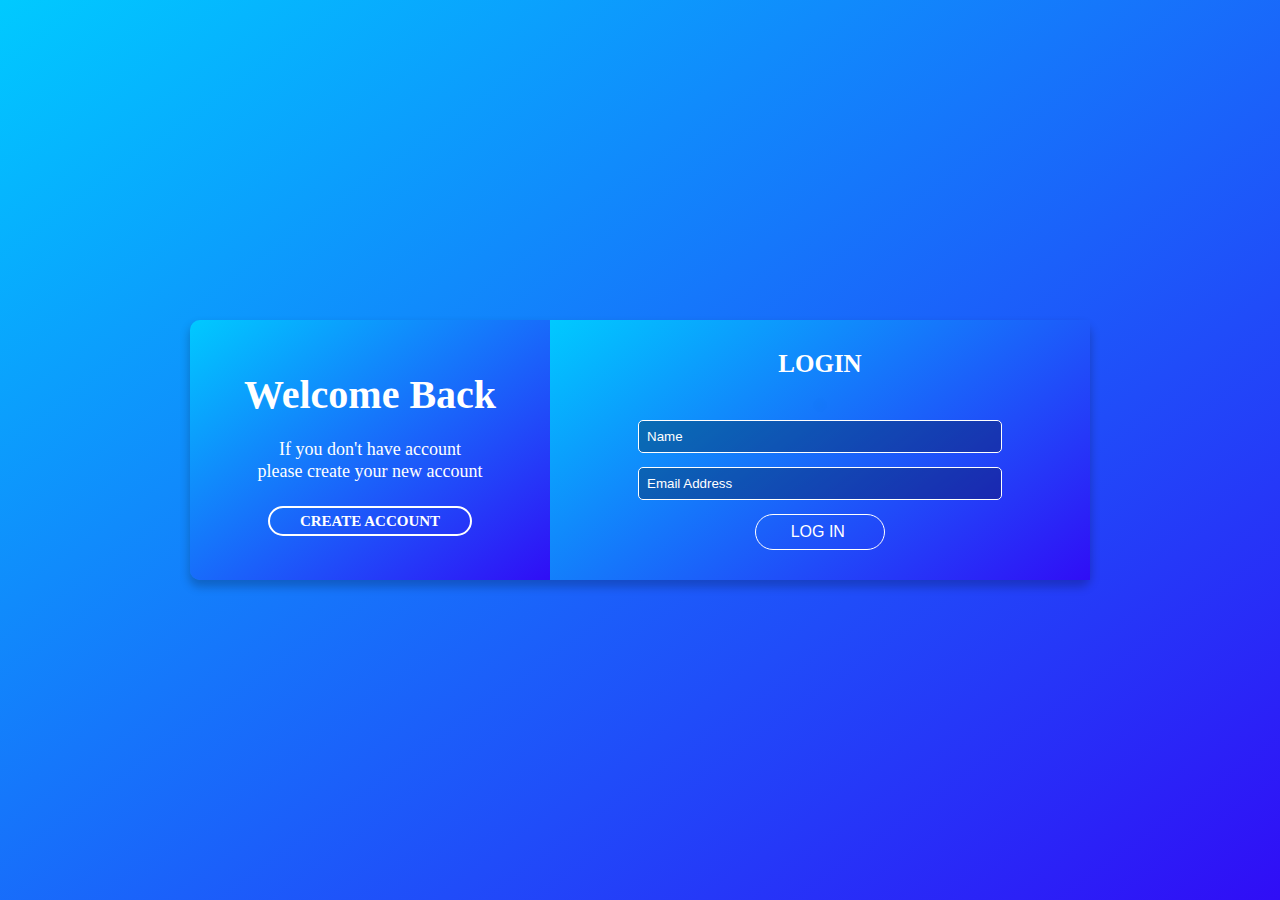
==== login.html @ 19e4bfdc "add reg and login system" ====
<!DOCTYPE html>
<html lang="en">
<head>
    <meta charset="UTF-8">
    <meta http-equiv="X-UA-Compatible" content="IE=edge">
    <meta name="viewport" content="width=device-width, initial-scale=1.0">
    <title>Reg</title>
    <link rel="stylesheet" href="css/reg.css">
</head>
<body>
     
       <div class="full">
        <div class="container">
            <div class="leftSide">
                <div class="content">
                    <h1>Welcome Back </h1>
                    <p>If you don't have account <br> please create your new account</p>
                    <a href="Reg.html" class="loginBtn">CREATE ACCOUNT</a>
                </div>
            </div>
         <div class="RightSide">
            <form action="LogSuccess.html">
                <h1>LOGIN</h1>
                <img src="user.png" alt="">
                 <input required type="text" placeholder="Name">
                 <input required type="email" placeholder="Email Address">
                 <input id="btn" type="submit" value="LOG IN ">
             </form>
         </div>
         
        </div>
       </div>
     
</body>
</html>
---- css/reg.css ----
*{
    margin: 0;
    padding: 0;
    box-sizing: border-box;
}


.full{
    width: 100vw;
    background: rgb(48,13,246);
background: linear-gradient(324deg, rgba(48,13,246,1) 0%, rgba(0,202,255,1) 100%);
    height: 100vh;
    

}

.container{
   text-align: center;
    display: flex;
    position: absolute;
    top: 50%;
    left: 50%;
    transform: translate(-50%, -50%);
    width: 900px;
    border-radius: 10px;
    height: auto;
    box-shadow: 0px 6px 10px 1px rgba(0, 0, 0, 0.219);
}
input, select{
    display: block;
    width: 70%;
    padding: 8px;
    border: 1px solid rgb(255, 255, 255);
    color: rgb(255, 255, 255);
    border-radius: 5px;
    margin: 0 auto;
    margin-top: 14px;
    background-color: rgba(0, 0, 0, 0.281);
}

select{
    color: rgb(255, 254, 254);
    background-color: rgba(0, 0, 0, 0.281)
}
::placeholder{
    color: #fff;
}

.leftSide{
    background: rgb(48,13,246);
background: linear-gradient(324deg, rgba(48,13,246,1) 0%, rgba(0,202,255,1) 100%);
    width: 40%;
    display: flex;
    align-items: center;
    justify-content: center;
    
    border-top-left-radius: 10px;
    border-bottom-left-radius: 10px;
    
}
.content{
    width: 400px;
}
.content h1{
    margin-bottom: 20px;
    font-size: 40px;
    color: rgb(255, 255, 255);
    font-weight: bold;
}
p{
    font-size: 18px;
    line-height: 22px;
    margin-bottom: 30px;
    color: rgb(255, 255, 255);
}

.loginBtn{
    border: 2px solid #fff;
    padding: 5px 30px;
    font-size: 15px;
    color: rgb(255, 255, 255);
    text-decoration: none;
    font-weight: bold;
    margin-top: 10px;
    border-radius: 17px;  
    cursor: pointer;
    transition: 0.4s;
}

.loginBtn:hover{
    box-shadow: 2px 3px 10px 1px rgba(0,0,0,0.0)
}


.RightSide{
    display: flex;
    justify-content: center;
    align-items: center;
    padding: 30px 10px;
    width: 60%;
    background: rgb(48,13,246);
background: linear-gradient(324deg, rgba(48,13,246,1) 0%, rgba(0,202,255,1) 100%);
}
.RightSide h1{
    font-size: 25px;
    margin-bottom: 10px;
    color: #fff;
    font-family: roboto;
}
#btn{
    border: 1px solid rgb(255, 255, 255);
    background: transparent;
    border-radius: 20px;
    color: #fff;
    font-size: 16px;
    width: 25%;
    cursor: pointer;
}

img{
    width: 80px;
    border-radius: 50%;
    box-shadow: 0px 3px 10px 1px rgba(0,0,0,0.3);
}
form{
    width: 100%;

}
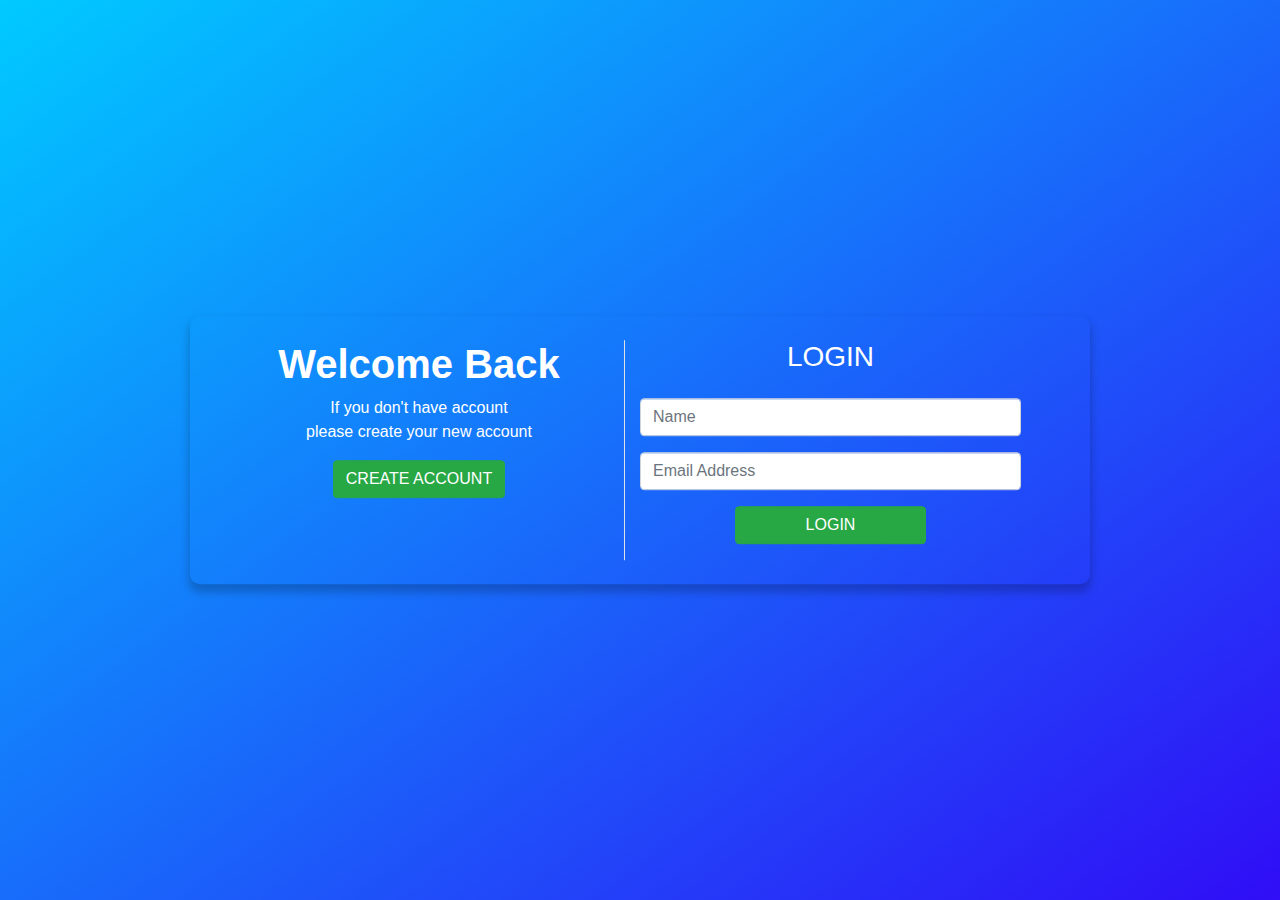
==== commit cd94ee97: "last edit" ====
--- a/login.html
+++ b/login.html
@@ -1,35 +1,39 @@
 <!DOCTYPE html>
 <html lang="en">
+
 <head>
     <meta charset="UTF-8">
     <meta http-equiv="X-UA-Compatible" content="IE=edge">
     <meta name="viewport" content="width=device-width, initial-scale=1.0">
-    <title>Reg</title>
+    <title>Login</title>
+
+    <link rel="stylesheet" href="https://cdn.jsdelivr.net/npm/bootstrap@4.0.0/dist/css/bootstrap.min.css">
+
     <link rel="stylesheet" href="css/reg.css">
 </head>
+
 <body>
-     
-       <div class="full">
+    <div class="full">
         <div class="container">
-            <div class="leftSide">
-                <div class="content">
-                    <h1>Welcome Back </h1>
-                    <p>If you don't have account <br> please create your new account</p>
-                    <a href="Reg.html" class="loginBtn">CREATE ACCOUNT</a>
+            <div class="row w-100 p-4">
+                <div class="col-sm-12 col-md-6 border-right text-white">
+                    <div class="content">
+                        <h1 class="font-weight-bold">Welcome Back </h1>
+                        <p>If you don't have account <br> please create your new account</p>
+                        <a href="Reg.html" class="btn btn-success">CREATE ACCOUNT</a>
+                    </div>
+                </div>
+                <div class="col-sm-12 col-md-6 text-white">
+                    <form action="LogSuccess.html">
+                        <h3 class="text-white mb-4">LOGIN</h3>
+                        <input required type="text" class="form-control" placeholder="Name">
+                        <input required type="email" class="form-control my-3" placeholder="Email Address">
+                        <input id="btn" class="btn btn-success d-block mx-auto my-3 w-50" type="submit" value="LOGIN">
+                    </form>
                 </div>
             </div>
-         <div class="RightSide">
-            <form action="LogSuccess.html">
-                <h1>LOGIN</h1>
-                <img src="user.png" alt="">
-                 <input required type="text" placeholder="Name">
-                 <input required type="email" placeholder="Email Address">
-                 <input id="btn" type="submit" value="LOG IN ">
-             </form>
-         </div>
-         
         </div>
-       </div>
-     
+    </div>
 </body>
+
 </html>--- a/css/reg.css
+++ b/css/reg.css
@@ -1,21 +1,19 @@
-*{
+* {
     margin: 0;
     padding: 0;
     box-sizing: border-box;
 }
 
 
-.full{
+.full {
     width: 100vw;
-    background: rgb(48,13,246);
-background: linear-gradient(324deg, rgba(48,13,246,1) 0%, rgba(0,202,255,1) 100%);
+    background: rgb(48, 13, 246);
+    background: linear-gradient(324deg, rgba(48, 13, 246, 1) 0%, rgba(0, 202, 255, 1) 100%);
     height: 100vh;
-    
-
 }
 
-.container{
-   text-align: center;
+.container {
+    text-align: center;
     display: flex;
     position: absolute;
     top: 50%;
@@ -25,104 +23,4 @@
     border-radius: 10px;
     height: auto;
     box-shadow: 0px 6px 10px 1px rgba(0, 0, 0, 0.219);
-}
-input, select{
-    display: block;
-    width: 70%;
-    padding: 8px;
-    border: 1px solid rgb(255, 255, 255);
-    color: rgb(255, 255, 255);
-    border-radius: 5px;
-    margin: 0 auto;
-    margin-top: 14px;
-    background-color: rgba(0, 0, 0, 0.281);
-}
-
-select{
-    color: rgb(255, 254, 254);
-    background-color: rgba(0, 0, 0, 0.281)
-}
-::placeholder{
-    color: #fff;
-}
-
-.leftSide{
-    background: rgb(48,13,246);
-background: linear-gradient(324deg, rgba(48,13,246,1) 0%, rgba(0,202,255,1) 100%);
-    width: 40%;
-    display: flex;
-    align-items: center;
-    justify-content: center;
-    
-    border-top-left-radius: 10px;
-    border-bottom-left-radius: 10px;
-    
-}
-.content{
-    width: 400px;
-}
-.content h1{
-    margin-bottom: 20px;
-    font-size: 40px;
-    color: rgb(255, 255, 255);
-    font-weight: bold;
-}
-p{
-    font-size: 18px;
-    line-height: 22px;
-    margin-bottom: 30px;
-    color: rgb(255, 255, 255);
-}
-
-.loginBtn{
-    border: 2px solid #fff;
-    padding: 5px 30px;
-    font-size: 15px;
-    color: rgb(255, 255, 255);
-    text-decoration: none;
-    font-weight: bold;
-    margin-top: 10px;
-    border-radius: 17px;  
-    cursor: pointer;
-    transition: 0.4s;
-}
-
-.loginBtn:hover{
-    box-shadow: 2px 3px 10px 1px rgba(0,0,0,0.0)
-}
-
-
-.RightSide{
-    display: flex;
-    justify-content: center;
-    align-items: center;
-    padding: 30px 10px;
-    width: 60%;
-    background: rgb(48,13,246);
-background: linear-gradient(324deg, rgba(48,13,246,1) 0%, rgba(0,202,255,1) 100%);
-}
-.RightSide h1{
-    font-size: 25px;
-    margin-bottom: 10px;
-    color: #fff;
-    font-family: roboto;
-}
-#btn{
-    border: 1px solid rgb(255, 255, 255);
-    background: transparent;
-    border-radius: 20px;
-    color: #fff;
-    font-size: 16px;
-    width: 25%;
-    cursor: pointer;
-}
-
-img{
-    width: 80px;
-    border-radius: 50%;
-    box-shadow: 0px 3px 10px 1px rgba(0,0,0,0.3);
-}
-form{
-    width: 100%;
-
 }